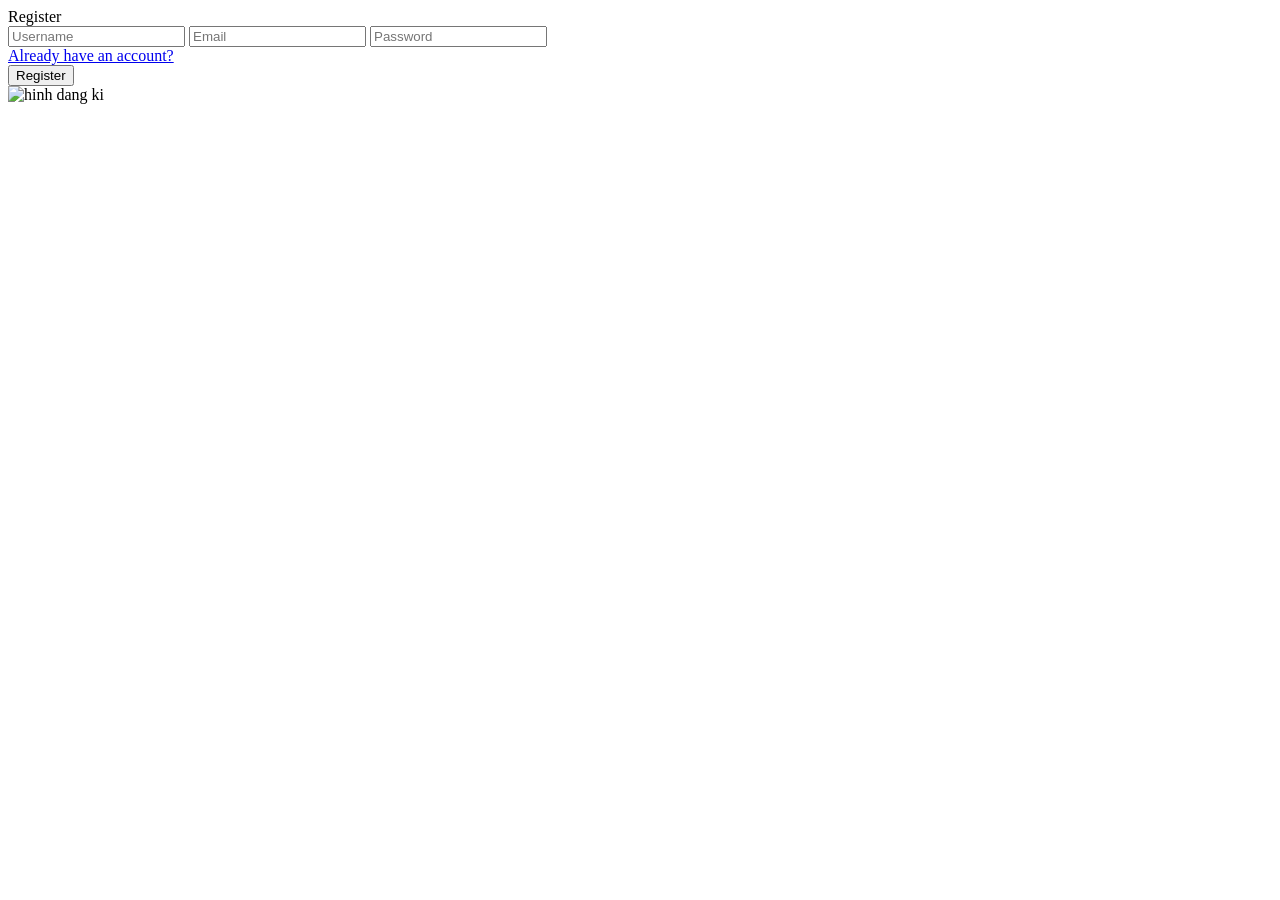
==== B678/index.html @ be58b2a5 "buoi7" ====
<!DOCTYPE html>
<html lang="en">
  <head>
    <meta charset="UTF-8" />
    <meta name="viewport" content="width=device-width, initial-scale=1.0" />
    <title>Web cinema</title>
    <link
      rel="shortcut icon"
      href="https://images.vexels.com/media/users/3/294733/isolated/preview/aa404ba71462d76bbdcad5a20ac983fb-self-esteem-plant-cute-icon.png"
      type="image/x-icon"
    />

    <!-- add css files -->
    <link rel="stylesheet" href="./css/root.css" />
    <link rel="stylesheet" href="./css/register.css" />
  </head>
  <body>
    <div class="container">
      <!-- form -->
      <form>
        <div class="title">Register</div>
        <input type="text" placeholder="Username" required />
        <input type="email" placeholder="Email" required />
        <input type="password" placeholder="Password" required />
        <div class="link">
          <a href="./html/signin.html">Already have an account?</a>
        </div>
        <button type="submit">Register</button>
      </form>
      <!-- form -->

      <!-- image -->
      <div class="image">
        <img
          src="https://shopgarena.net/wp-content/uploads/2022/08/Avatar-Zata-chibi-cute.jpg"
          alt="hinh dang ki"
        />
      </div>
      <!-- image -->
    </div>
  </body>
</html>
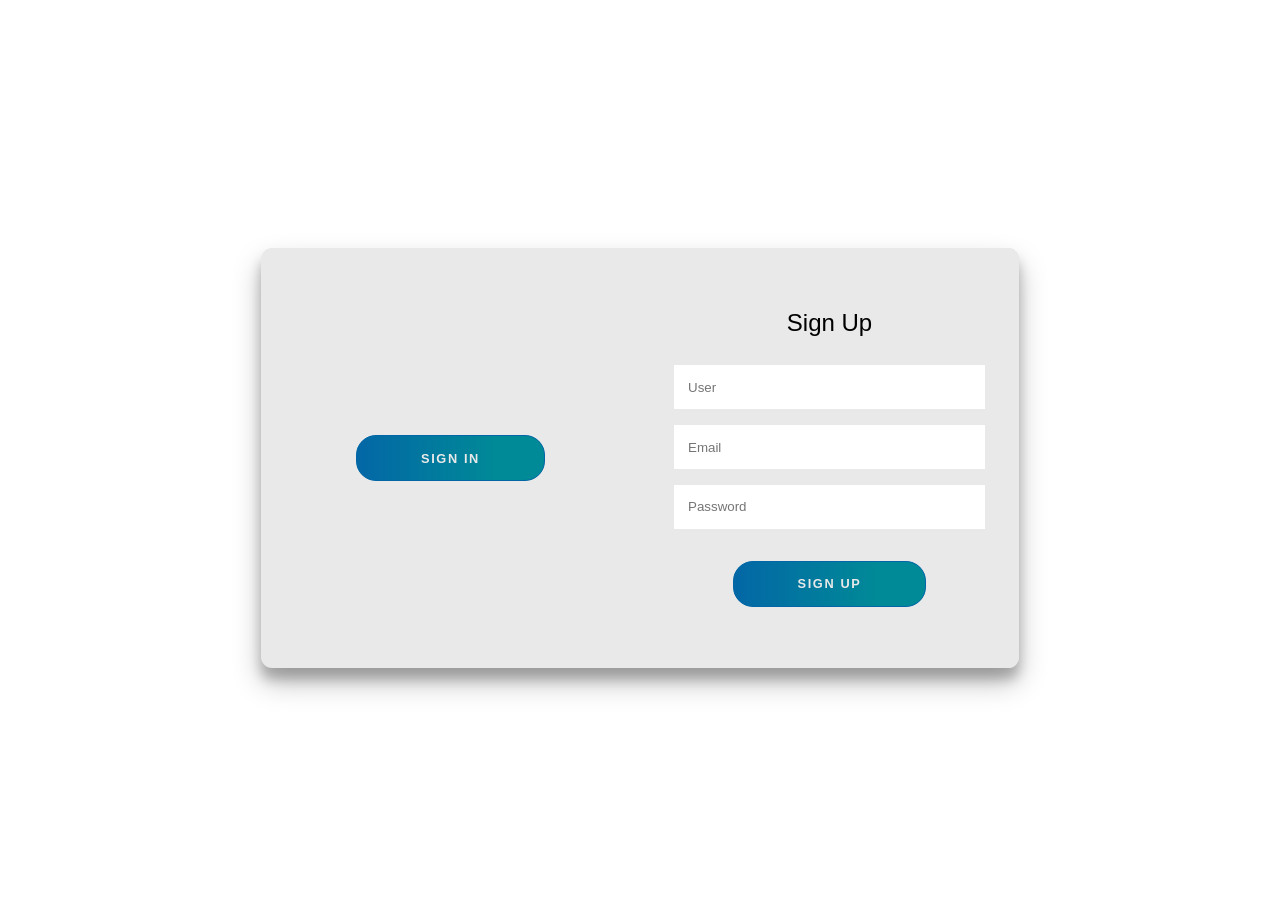
==== commit d062a9d5: "b8" ====
--- a/B678/index.html
+++ b/B678/index.html
@@ -2,41 +2,74 @@
 <html lang="en">
   <head>
     <meta charset="UTF-8" />
-    <meta name="viewport" content="width=device-width, initial-scale=1.0" />
-    <title>Web cinema</title>
-    <link
-      rel="shortcut icon"
-      href="https://images.vexels.com/media/users/3/294733/isolated/preview/aa404ba71462d76bbdcad5a20ac983fb-self-esteem-plant-cute-icon.png"
-      type="image/x-icon"
-    />
+    <title>Signin</title>
 
     <!-- add css files -->
-    <link rel="stylesheet" href="./css/root.css" />
-    <link rel="stylesheet" href="./css/register.css" />
+    <link rel="stylesheet" href="./css/signin.css" />
   </head>
   <body>
-    <div class="container">
-      <!-- form -->
-      <form>
-        <div class="title">Register</div>
-        <input type="text" placeholder="Username" required />
-        <input type="email" placeholder="Email" required />
-        <input type="password" placeholder="Password" required />
-        <div class="link">
-          <a href="./html/signin.html">Already have an account?</a>
+    <div class="container right-panel-active">
+      <!-- Sign Up -->
+      <div class="container__form container--signup">
+        <form action="#" class="form" id="form1">
+          <h2 class="form__title">Sign Up</h2>
+          <input
+            id="signup_username"
+            type="text"
+            placeholder="User"
+            class="input"
+          />
+          <input
+            id="signup_email"
+            type="email"
+            placeholder="Email"
+            class="input"
+          />
+          <input
+            id="signup_password"
+            type="password"
+            placeholder="Password"
+            class="input"
+          />
+          <button id="signup_btn" class="btn">Sign Up</button>
+        </form>
+      </div>
+
+      <!-- Sign In -->
+      <div class="container__form container--signin">
+        <form action="#" class="form" id="form2">
+          <h2 class="form__title">Sign In</h2>
+          <input
+            id="signin_email"
+            type="email"
+            placeholder="Email"
+            class="input"
+          />
+          <input
+            id="signin_password"
+            type="password"
+            placeholder="Password"
+            class="input"
+          />
+          <a href="#" class="link">Forgot your password?</a>
+          <button id="signin_btn" class="btn">Sign In</button>
+        </form>
+      </div>
+
+      <!-- Overlay -->
+      <div class="container__overlay">
+        <div class="overlay">
+          <div class="overlay__panel overlay--left">
+            <button class="btn" id="signIn">Sign In</button>
+          </div>
+          <div class="overlay__panel overlay--right">
+            <button class="btn" id="signUp">Sign Up</button>
+          </div>
         </div>
-        <button type="submit">Register</button>
-      </form>
-      <!-- form -->
+      </div>
+    </div>
 
-      <!-- image -->
-      <div class="image">
-        <img
-          src="https://shopgarena.net/wp-content/uploads/2022/08/Avatar-Zata-chibi-cute.jpg"
-          alt="hinh dang ki"
-        />
-      </div>
-      <!-- image -->
-    </div>
+    <!-- add js files -->
+    <script src="./js/signin.js"></script>
   </body>
 </html>
--- a/B678/css/signin.css
+++ b/B678/css/signin.css
@@ -0,0 +1,212 @@
+:root {
+	/* COLORS */
+	--white: #e9e9e9;
+	--gray: #333;
+	--blue: #0367a6;
+	--lightblue: #008997;
+
+	/* RADII */
+	--button-radius: 0.7rem;
+
+	/* SIZES */
+	--max-width: 758px;
+	--max-height: 420px;
+
+	font-size: 16px;
+	font-family: -apple-system, BlinkMacSystemFont, "Segoe UI", Roboto, Oxygen,
+		Ubuntu, Cantarell, "Open Sans", "Helvetica Neue", sans-serif;
+}
+
+body {
+	align-items: center;
+	background-color: var(--white);
+	background: url("https://res.cloudinary.com/dci1eujqw/image/upload/v1616769558/Codepen/waldemar-brandt-aThdSdgx0YM-unsplash_cnq4sb.jpg");
+	background-attachment: fixed;
+	background-position: center;
+	background-repeat: no-repeat;
+	background-size: cover;
+	display: grid;
+	height: 100vh;
+	place-items: center;
+}
+
+.form__title {
+	font-weight: 300;
+	margin: 0;
+	margin-bottom: 1.25rem;
+}
+
+.link {
+	color: var(--gray);
+	font-size: 0.9rem;
+	margin: 1.5rem 0;
+	text-decoration: none;
+}
+
+.container {
+	background-color: var(--white);
+	border-radius: var(--button-radius);
+	box-shadow: 0 0.9rem 1.7rem rgba(0, 0, 0, 0.25),
+		0 0.7rem 0.7rem rgba(0, 0, 0, 0.22);
+	height: var(--max-height);
+	max-width: var(--max-width);
+	overflow: hidden;
+	position: relative;
+	width: 100%;
+}
+
+.container__form {
+	height: 100%;
+	position: absolute;
+	top: 0;
+	transition: all 0.6s ease-in-out;
+}
+
+.container--signin {
+	left: 0;
+	width: 50%;
+	z-index: 2;
+}
+
+.container.right-panel-active .container--signin {
+	transform: translateX(100%);
+}
+
+.container--signup {
+	left: 0;
+	opacity: 0;
+	width: 50%;
+	z-index: 1;
+}
+
+.container.right-panel-active .container--signup {
+	animation: show 0.6s;
+	opacity: 1;
+	transform: translateX(100%);
+	z-index: 5;
+}
+
+.container__overlay {
+	height: 100%;
+	left: 50%;
+	overflow: hidden;
+	position: absolute;
+	top: 0;
+	transition: transform 0.6s ease-in-out;
+	width: 50%;
+	z-index: 100;
+}
+
+.container.right-panel-active .container__overlay {
+	transform: translateX(-100%);
+}
+
+.overlay {
+	background-color: var(--lightblue);
+	background: url("https://res.cloudinary.com/dci1eujqw/image/upload/v1616769558/Codepen/waldemar-brandt-aThdSdgx0YM-unsplash_cnq4sb.jpg");
+	background-attachment: fixed;
+	background-position: center;
+	background-repeat: no-repeat;
+	background-size: cover;
+	height: 100%;
+	left: -100%;
+	position: relative;
+	transform: translateX(0);
+	transition: transform 0.6s ease-in-out;
+	width: 200%;
+}
+
+.container.right-panel-active .overlay {
+	transform: translateX(50%);
+}
+
+.overlay__panel {
+	align-items: center;
+	display: flex;
+	flex-direction: column;
+	height: 100%;
+	justify-content: center;
+	position: absolute;
+	text-align: center;
+	top: 0;
+	transform: translateX(0);
+	transition: transform 0.6s ease-in-out;
+	width: 50%;
+}
+
+.overlay--left {
+	transform: translateX(-20%);
+}
+
+.container.right-panel-active .overlay--left {
+	transform: translateX(0);
+}
+
+.overlay--right {
+	right: 0;
+	transform: translateX(0);
+}
+
+.container.right-panel-active .overlay--right {
+	transform: translateX(20%);
+}
+
+.btn {
+	background-color: var(--blue);
+	background-image: linear-gradient(90deg, var(--blue) 0%, var(--lightblue) 74%);
+	border-radius: 20px;
+	border: 1px solid var(--blue);
+	color: var(--white);
+	cursor: pointer;
+	font-size: 0.8rem;
+	font-weight: bold;
+	letter-spacing: 0.1rem;
+	padding: 0.9rem 4rem;
+	text-transform: uppercase;
+	transition: transform 80ms ease-in;
+}
+
+.form > .btn {
+	margin-top: 1.5rem;
+}
+
+.btn:active {
+	transform: scale(0.95);
+}
+
+.btn:focus {
+	outline: none;
+}
+
+.form {
+	background-color: var(--white);
+	display: flex;
+	align-items: center;
+	justify-content: center;
+	flex-direction: column;
+	padding: 0 3rem;
+	height: 100%;
+	text-align: center;
+}
+
+.input {
+	background-color: #fff;
+	border: none;
+	padding: 0.9rem 0.9rem;
+	margin: 0.5rem 0;
+	width: 100%;
+}
+
+@keyframes show {
+	0%,
+	49.99% {
+		opacity: 0;
+		z-index: 1;
+	}
+
+	50%,
+	100% {
+		opacity: 1;
+		z-index: 5;
+	}
+}
